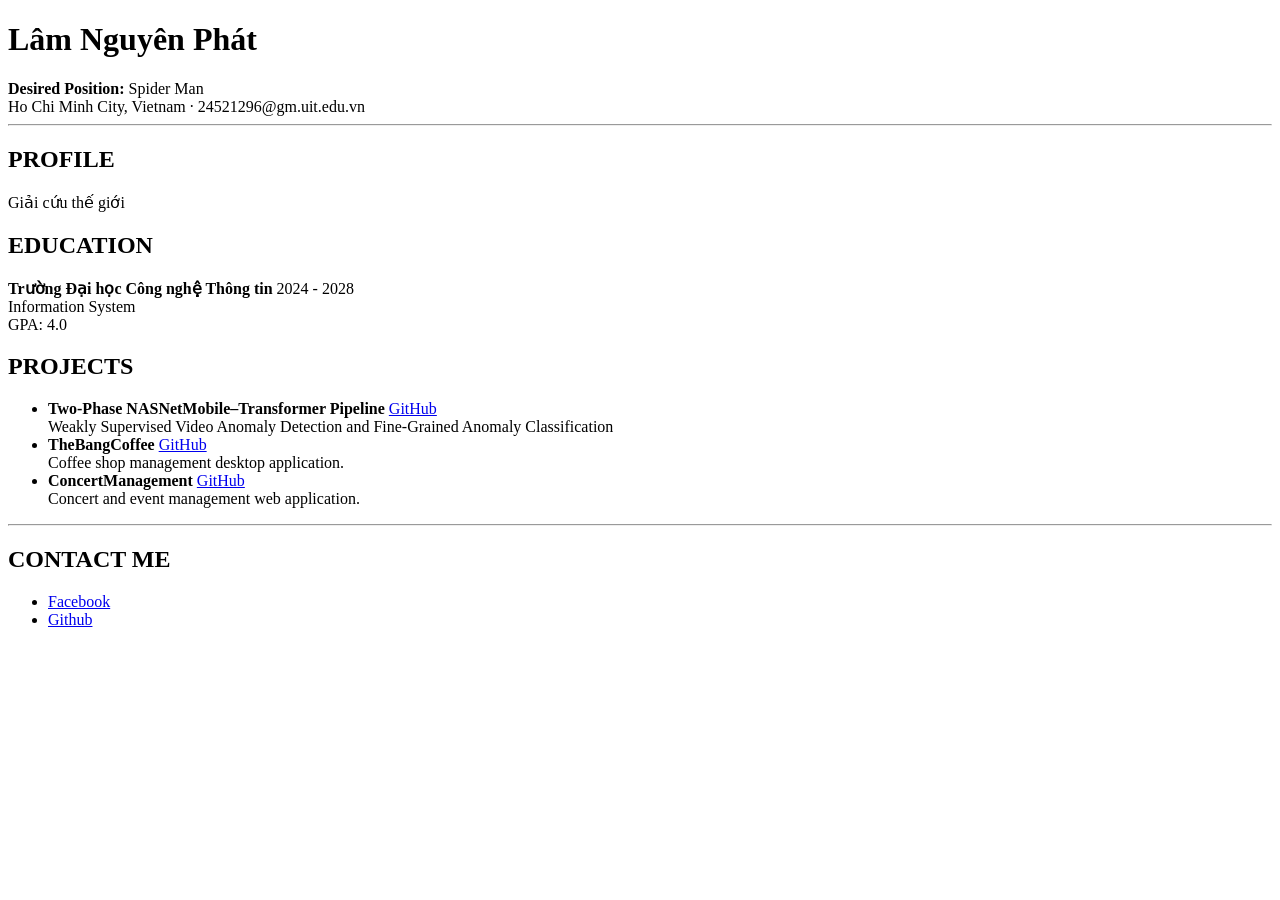
==== index.html @ 56f2bf9e "change name" ====
<!doctype html>
<html lang="vi">
  <head>
    <meta charset="UTF-8" />
    <meta name="viewport" content="width-device-width, initial scale = 1.0" />
    <title>CV - Lâm Nguyên Phát</title>
  </head>

  <body>
    <main>
      <header>
        <h1>Lâm Nguyên Phát</h1>
        <div><strong>Desired Position:</strong> Spider Man</div>
        <div>
          <span>Ho Chi Minh City, Vietnam</span>
          <span> · </span>
          <span>24521296@gm.uit.edu.vn</span>
        </div>
      </header>
      <hr />
      <section>
        <h2>PROFILE</h2>

        <p>Giải cứu thế giới</p>
      </section>
      <section>
        <h2>EDUCATION</h2>

        <div>
          <strong> Trường Đại học Công nghệ Thông tin </strong>
          <span> 2024 - 2028 </span>
        </div>
        <div>Information System</div>

        <div>GPA: 4.0</div>
      </section>
      <section>
        <h2>PROJECTS</h2>
        <ul>
          <li>
            <div>
              <div>
                <strong> Two-Phase NASNetMobile–Transformer Pipeline </strong>
                <a
                  href="https://github.com/Hatsu-Phat/TwoPhaseVADA"
                  target="_blank"
                >
                  GitHub
                </a>
              </div>
              <div>
                Weakly Supervised Video Anomaly Detection and Fine-Grained
                Anomaly Classification
              </div>
            </div>
          </li>
          <li>
            <div>
              <div>
                <strong> TheBangCoffee </strong>
                <a
                  href="https://github.com/GiaKhangCode/TheBangCoffee"
                  target="_blank"
                >
                  GitHub
                </a>
              </div>
              <div>Coffee shop management desktop application.</div>
            </div>
          </li>
          <li>
            <div>
              <div>
                <strong> ConcertManagement </strong>
                <a
                  href="https://github.com/GiaKhangCode/ConcertManagement"
                  target="_blank"
                >
                  GitHub
                </a>
              </div>
              <div>Concert and event management web application.</div>
            </div>
          </li>
        </ul>
      </section>
      <hr />
      <footer>
        <h2>CONTACT ME</h2>
        <nav>
          <ul>
            <li>
              <a
                href="https://www.facebook.com/ngphatiuemmaimai"
                target="_blank"
                >Facebook</a
              >
            </li>
            <li>
              <a href="https://github.com/Hatsu-Phat" target="_blank">Github</a>
            </li>
          </ul>
        </nav>
      </footer>
    </main>
  </body>
</html>
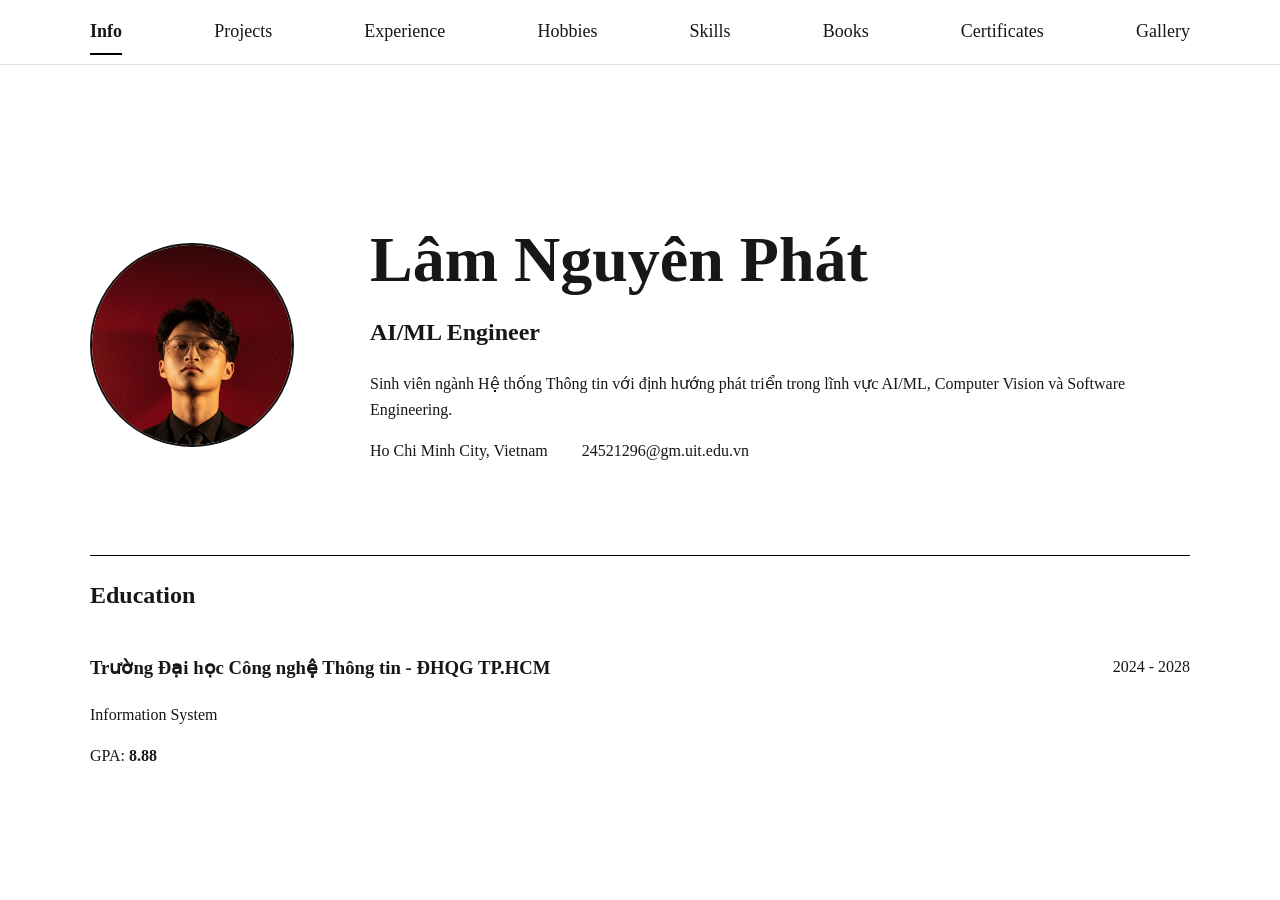
==== commit a56ce5e9: "assignment_1" ====
--- a/index.html
+++ b/index.html
@@ -2,106 +2,54 @@
 <html lang="vi">
   <head>
     <meta charset="UTF-8" />
-    <meta name="viewport" content="width-device-width, initial scale = 1.0" />
-    <title>CV - Lâm Nguyên Phát</title>
+    <meta name="viewport" content="width=device-width, initial-scale=1.0" />
+    <meta name="robots" content="noindex, nofollow, noarchive, nosnippet" />
+    <title>Portfolio - Lâm Nguyên Phát</title>
+    <link rel="stylesheet" href="css/style.css" />
   </head>
+  <body>
+    <header class="site-header">
+      <nav class="navbar nav-links">
+        <a class="active" href="index.html">Info</a>
+        <a href="projects.html">Projects</a>
+        <a href="experience.html">Experience</a>
+        <a href="hobbies.html">Hobbies</a>
+        <a href="skills.html">Skills</a>
+        <a href="books.html">Books</a>
+        <a href="certificates.html">Certificates</a>
+        <a href="gallery.html">Gallery</a>
+      </nav>
+    </header>
+    <main class="container">
+      <section class="info-section">
+        <div class="avatar-placeholder">
+          <img src="images/avatar.png" alt="Avatar" />
+        </div>
+        <div>
+          <h1>Lâm Nguyên Phát</h1>
+          <h2>AI/ML Engineer</h2>
+          <p>
+            Sinh viên ngành Hệ thống Thông tin với định hướng phát triển trong
+            lĩnh vực AI/ML, Computer Vision và Software Engineering.
+          </p>
+          <div>
+            <span style = "padding-right: 30px">Ho Chi Minh City, Vietnam</span>
+            <span>24521296@gm.uit.edu.vn</span>
+          </div>
+        </div>
+      </section>
 
-  <body>
-    <main>
-      <header>
-        <h1>Lâm Nguyên Phát</h1>
-        <div><strong>Desired Position:</strong> Spider Man</div>
-        <div>
-          <span>Ho Chi Minh City, Vietnam</span>
-          <span> · </span>
-          <span>24521296@gm.uit.edu.vn</span>
+      <section>
+        <h2>Education</h2>
+        <div class = "education-info">
+          <div>
+            <h3>Trường Đại học Công nghệ Thông tin - ĐHQG TP.HCM</h3>
+            <p>Information System</p>
+            <p>GPA: <strong>8.88</strong></p>
+          </div>
+          <span style = "margin-top: 20px"> 2024 - 2028 </span>
         </div>
-      </header>
-      <hr />
-      <section>
-        <h2>PROFILE</h2>
-
-        <p>Giải cứu thế giới</p>
       </section>
-      <section>
-        <h2>EDUCATION</h2>
-
-        <div>
-          <strong> Trường Đại học Công nghệ Thông tin </strong>
-          <span> 2024 - 2028 </span>
-        </div>
-        <div>Information System</div>
-
-        <div>GPA: 4.0</div>
-      </section>
-      <section>
-        <h2>PROJECTS</h2>
-        <ul>
-          <li>
-            <div>
-              <div>
-                <strong> Two-Phase NASNetMobile–Transformer Pipeline </strong>
-                <a
-                  href="https://github.com/Hatsu-Phat/TwoPhaseVADA"
-                  target="_blank"
-                >
-                  GitHub
-                </a>
-              </div>
-              <div>
-                Weakly Supervised Video Anomaly Detection and Fine-Grained
-                Anomaly Classification
-              </div>
-            </div>
-          </li>
-          <li>
-            <div>
-              <div>
-                <strong> TheBangCoffee </strong>
-                <a
-                  href="https://github.com/GiaKhangCode/TheBangCoffee"
-                  target="_blank"
-                >
-                  GitHub
-                </a>
-              </div>
-              <div>Coffee shop management desktop application.</div>
-            </div>
-          </li>
-          <li>
-            <div>
-              <div>
-                <strong> ConcertManagement </strong>
-                <a
-                  href="https://github.com/GiaKhangCode/ConcertManagement"
-                  target="_blank"
-                >
-                  GitHub
-                </a>
-              </div>
-              <div>Concert and event management web application.</div>
-            </div>
-          </li>
-        </ul>
-      </section>
-      <hr />
-      <footer>
-        <h2>CONTACT ME</h2>
-        <nav>
-          <ul>
-            <li>
-              <a
-                href="https://www.facebook.com/ngphatiuemmaimai"
-                target="_blank"
-                >Facebook</a
-              >
-            </li>
-            <li>
-              <a href="https://github.com/Hatsu-Phat" target="_blank">Github</a>
-            </li>
-          </ul>
-        </nav>
-      </footer>
     </main>
   </body>
 </html>
--- a/css/style.css
+++ b/css/style.css
@@ -0,0 +1,235 @@
+body {
+  margin: 0;
+  color: #171717;
+  font-family: "Times New Roman", serif;
+  font-size: 16px;
+  line-height: 1.6;
+}
+
+a {
+  color: inherit;
+}
+
+html {
+  scroll-behavior: smooth;
+}
+
+.navbar {
+  max-width: 1100px;
+  min-height: 64px;
+  margin: auto;
+
+  display: flex;
+  align-items: center;
+  justify-content: space-between;
+}
+
+.site-header {
+  background: #fff;
+  border-bottom: 1px solid #ddd;
+  position: sticky;
+  top: 0;
+  z-index: 100;
+}
+
+.nav-links a {
+  padding: 8px 0;
+  font-size: 18px;
+  text-decoration: none;
+  border-bottom: 2px solid transparent;
+}
+
+.nav-links a:hover,
+.nav-links a:focus {
+  border-bottom-color: #000;
+}
+
+.nav-links a.active {
+  font-weight: bold;
+  border-bottom-color: #000;
+}
+
+.container {
+  width: min(1100px, calc(100% - 40px));
+  margin: 0 auto;
+  padding: 70px 0;
+}
+
+.info-section{
+  min-height: 420px;
+
+  display: grid;
+  grid-template-columns: 220px 1fr;
+  align-items: center;
+  gap: 60px;
+  border-bottom: 1px solid #000;
+}
+
+.avatar-placeholder {
+  width: 200px;
+  height: 200px;
+
+  border: 2px solid #111;
+  border-radius: 50%;
+  overflow: hidden;
+
+  display: grid;
+  place-items: center;
+
+  background: #e8e8e8;
+}
+
+.avatar-placeholder img {
+  width: 100%;
+  height: 100%;
+  object-fit: cover;
+  display: block;
+}
+
+
+h1 {
+  margin: 0;
+  font-size: clamp(38px, 6vw, 64px);
+  line-height: 1.05;
+}
+
+.projects-list {
+  display: flex;
+  flex-direction: column;
+  gap: 24px;
+  margin-top: 45px;
+}
+
+.project-card {
+  display: grid;
+  grid-template-columns: 280px 1fr;
+  text-decoration: none;
+  color: inherit;
+  border: 1px solid #dedede;
+}
+
+.project-card:hover {
+  transform: translateY(-5px);
+  border-color: #111;
+
+  box-shadow:
+    0 15px 40px rgba(0, 0, 0, 0.08);
+}
+
+.project-image {
+  position: relative;
+  overflow: hidden;
+}
+
+.project-image img {
+  width: 100%;
+  height: 100%;
+  display: block;
+  object-fit: cover;
+}
+
+.project-card:hover .project-image img {
+  transform: scale(1.05);
+}
+
+.project-content {
+  padding: 28px 32px;
+  display: flex;
+  flex-direction: column;
+  justify-content: center;
+}
+
+.project-content h2 {
+  margin: 0 0 12px;
+  font-size: 25px;
+  line-height: 1.25;
+  color: #111;
+}
+
+.hobbies-image {
+  width: 100%;
+  max-width: 1100px;
+  height: auto;
+  display: block;
+}
+
+.skill-info {
+  display: flex;
+  justify-content: space-between;
+  margin-bottom: 7px;
+}
+
+.education-info {
+  display: flex;
+  justify-content: space-between;
+  margin-bottom: 7px;
+}
+
+.progress {
+  height: 10px;
+  background: #ddd;
+}
+
+.progress-bar {
+  height: 100%;
+  background: #111;
+}
+
+.badge-list {
+  display: flex;
+  flex-wrap: wrap;
+  gap: 12px;
+}
+
+.skill-badge {
+  padding: 8px 14px;
+  background: #111;
+  color: #fff;
+}
+
+.book-author {
+  margin: 0 0 16px;
+
+  font-size: 15px;
+  font-style: italic;
+
+  color: #666;
+}
+.certificates-list {
+  display: flex;
+  flex-direction: column;
+  align-items: center;
+  gap: 35px;
+}
+
+.certificate-card {
+  width: min(720px, 100%);
+  padding: 35px;
+  box-sizing: border-box;
+  border: 1px solid #ddd;
+  background: #fff;
+  text-align: center;
+}
+
+.certificate-image {
+  display: flex;
+  justify-content: center;
+  margin-bottom: 28px;
+}
+
+.certificate-image img {
+  width: min(520px, 90%);
+  height: auto;
+  display: block;
+  border: 1px solid #ddd;
+}
+.certificate-content {
+  max-width: 600px;
+  margin: 0 auto;
+}
+
+.certificate-content h2 {
+  margin: 0 0 5px;
+  font-size: 28px;
+  line-height: 1.2;
+}
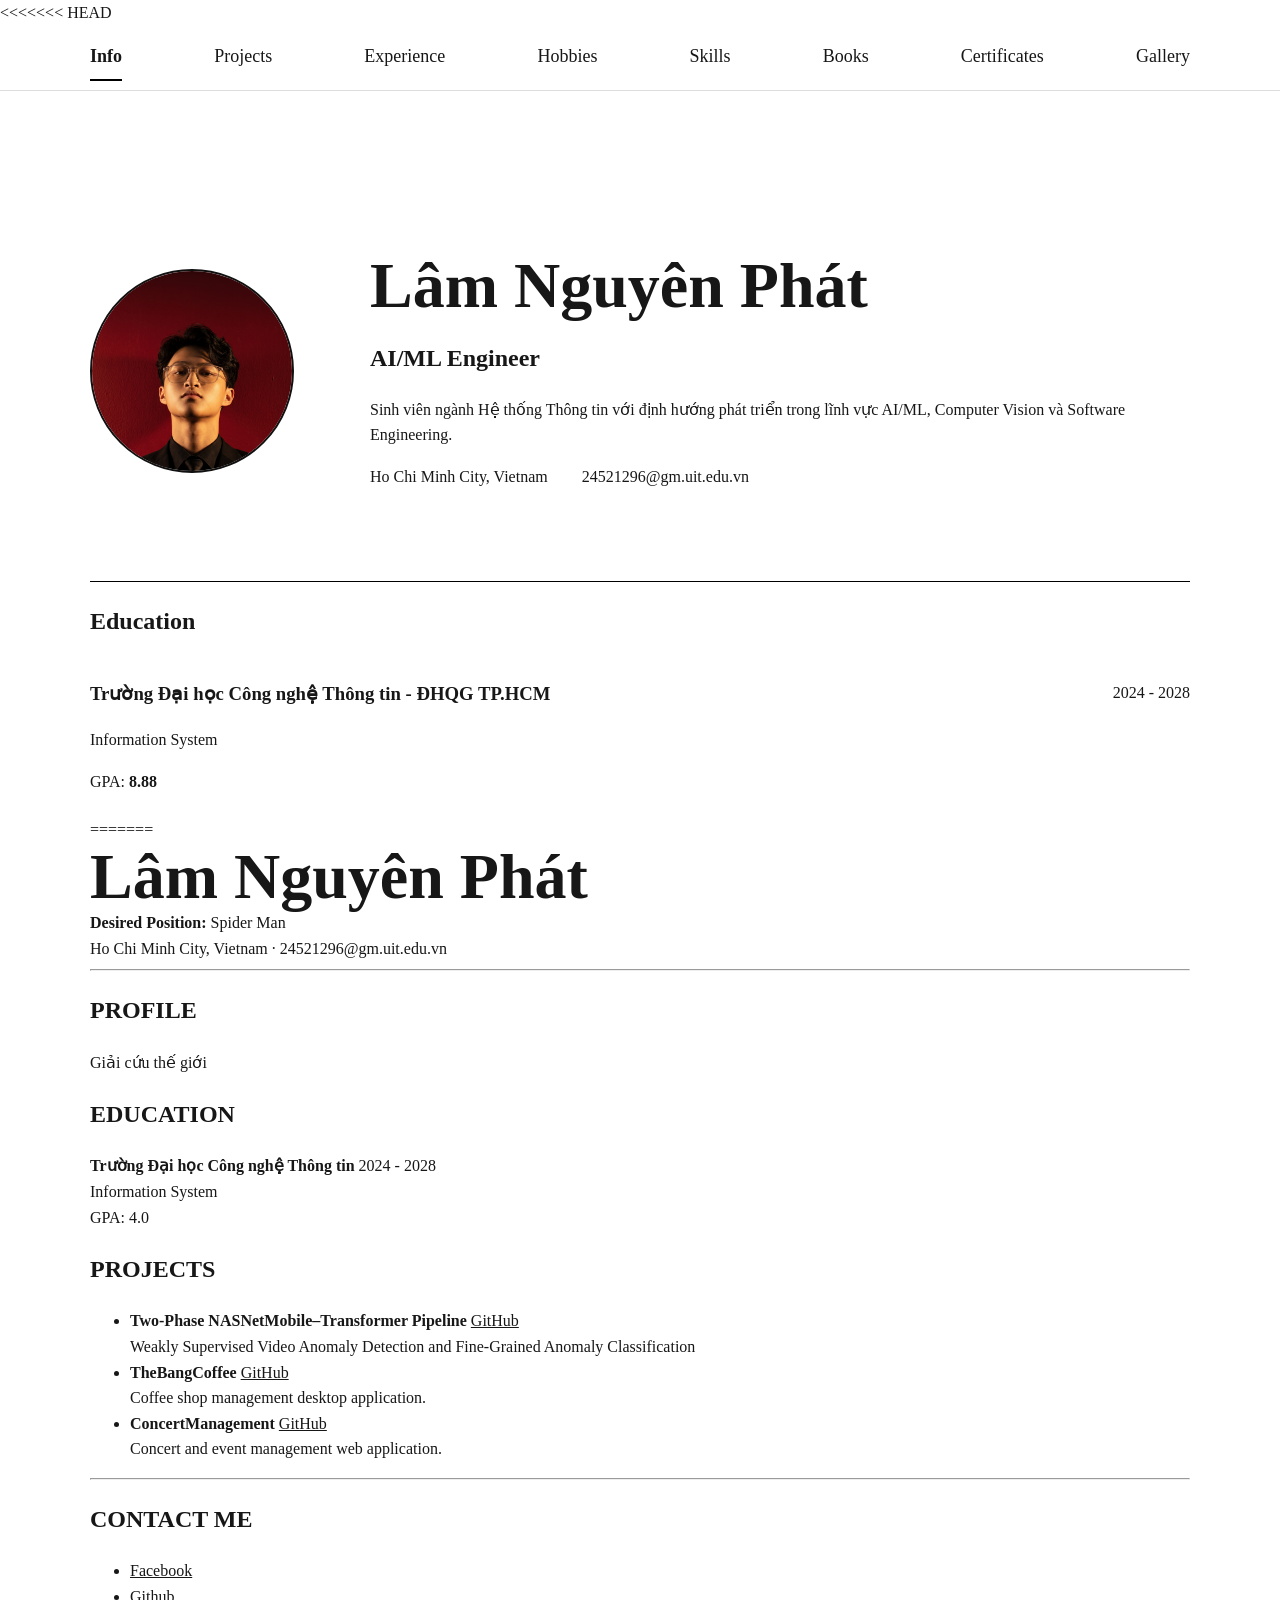
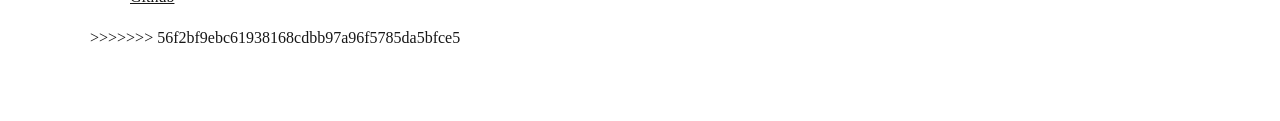
==== commit 41635a51: "Merge branch 'main' of https://github.com/Hatsu-Phat/Hatsu-Phat.github.io # Conflicts: #	index.html" ====
--- a/index.html
+++ b/index.html
@@ -2,6 +2,7 @@
 <html lang="vi">
   <head>
     <meta charset="UTF-8" />
+<<<<<<< HEAD
     <meta name="viewport" content="width=device-width, initial-scale=1.0" />
     <meta name="robots" content="noindex, nofollow, noarchive, nosnippet" />
     <title>Portfolio - Lâm Nguyên Phát</title>
@@ -50,6 +51,108 @@
           <span style = "margin-top: 20px"> 2024 - 2028 </span>
         </div>
       </section>
+=======
+    <meta name="viewport" content="width-device-width, initial scale = 1.0" />
+    <title>CV - Lâm Nguyên Phát</title>
+  </head>
+
+  <body>
+    <main>
+      <header>
+        <h1>Lâm Nguyên Phát</h1>
+        <div><strong>Desired Position:</strong> Spider Man</div>
+        <div>
+          <span>Ho Chi Minh City, Vietnam</span>
+          <span> · </span>
+          <span>24521296@gm.uit.edu.vn</span>
+        </div>
+      </header>
+      <hr />
+      <section>
+        <h2>PROFILE</h2>
+
+        <p>Giải cứu thế giới</p>
+      </section>
+      <section>
+        <h2>EDUCATION</h2>
+
+        <div>
+          <strong> Trường Đại học Công nghệ Thông tin </strong>
+          <span> 2024 - 2028 </span>
+        </div>
+        <div>Information System</div>
+
+        <div>GPA: 4.0</div>
+      </section>
+      <section>
+        <h2>PROJECTS</h2>
+        <ul>
+          <li>
+            <div>
+              <div>
+                <strong> Two-Phase NASNetMobile–Transformer Pipeline </strong>
+                <a
+                  href="https://github.com/Hatsu-Phat/TwoPhaseVADA"
+                  target="_blank"
+                >
+                  GitHub
+                </a>
+              </div>
+              <div>
+                Weakly Supervised Video Anomaly Detection and Fine-Grained
+                Anomaly Classification
+              </div>
+            </div>
+          </li>
+          <li>
+            <div>
+              <div>
+                <strong> TheBangCoffee </strong>
+                <a
+                  href="https://github.com/GiaKhangCode/TheBangCoffee"
+                  target="_blank"
+                >
+                  GitHub
+                </a>
+              </div>
+              <div>Coffee shop management desktop application.</div>
+            </div>
+          </li>
+          <li>
+            <div>
+              <div>
+                <strong> ConcertManagement </strong>
+                <a
+                  href="https://github.com/GiaKhangCode/ConcertManagement"
+                  target="_blank"
+                >
+                  GitHub
+                </a>
+              </div>
+              <div>Concert and event management web application.</div>
+            </div>
+          </li>
+        </ul>
+      </section>
+      <hr />
+      <footer>
+        <h2>CONTACT ME</h2>
+        <nav>
+          <ul>
+            <li>
+              <a
+                href="https://www.facebook.com/ngphatiuemmaimai"
+                target="_blank"
+                >Facebook</a
+              >
+            </li>
+            <li>
+              <a href="https://github.com/Hatsu-Phat" target="_blank">Github</a>
+            </li>
+          </ul>
+        </nav>
+      </footer>
+>>>>>>> 56f2bf9ebc61938168cdbb97a96f5785da5bfce5
     </main>
   </body>
 </html>
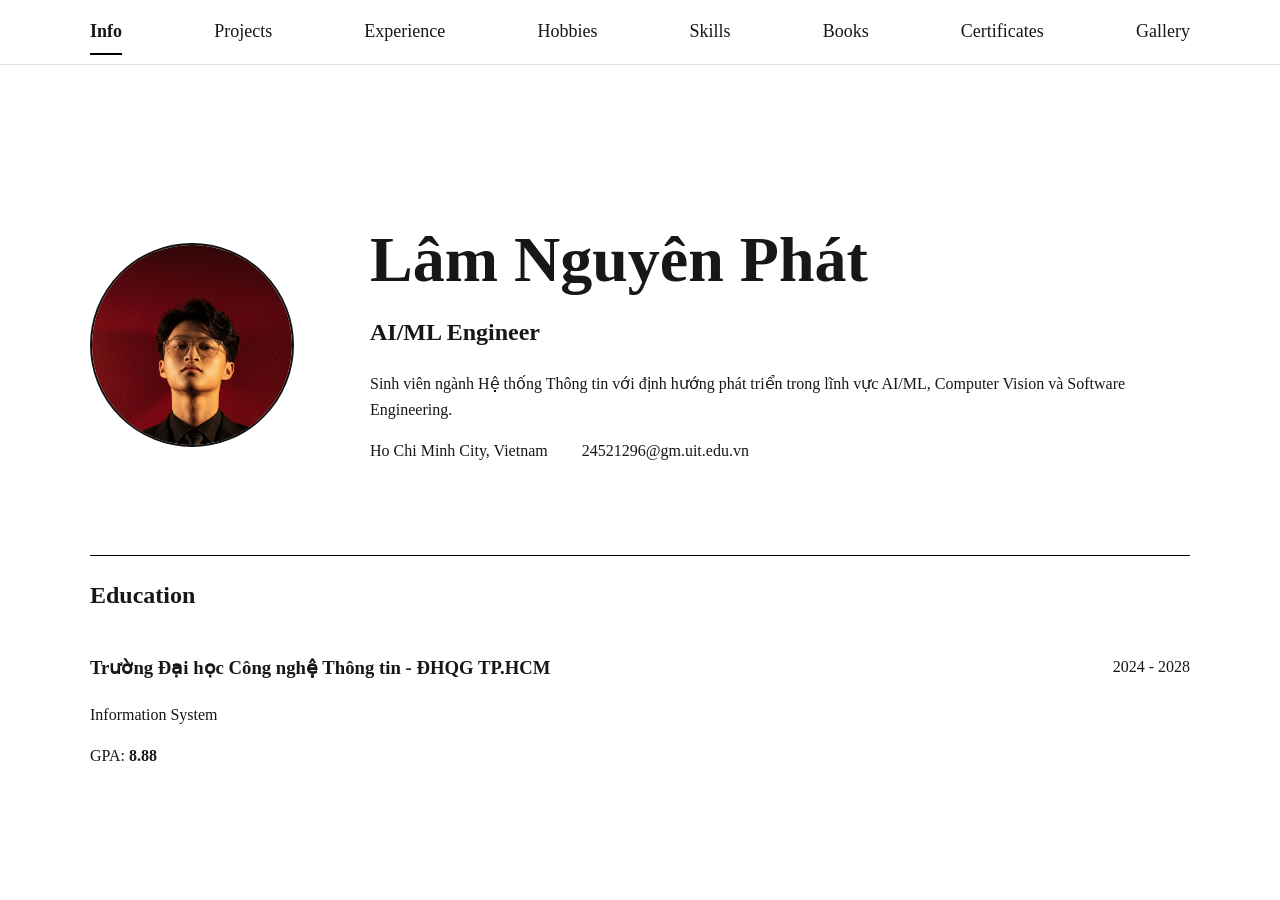
==== commit 06e5f258: "assighnment_1" ====
--- a/index.html
+++ b/index.html
@@ -2,7 +2,6 @@
 <html lang="vi">
   <head>
     <meta charset="UTF-8" />
-<<<<<<< HEAD
     <meta name="viewport" content="width=device-width, initial-scale=1.0" />
     <meta name="robots" content="noindex, nofollow, noarchive, nosnippet" />
     <title>Portfolio - Lâm Nguyên Phát</title>
@@ -51,108 +50,6 @@
           <span style = "margin-top: 20px"> 2024 - 2028 </span>
         </div>
       </section>
-=======
-    <meta name="viewport" content="width-device-width, initial scale = 1.0" />
-    <title>CV - Lâm Nguyên Phát</title>
-  </head>
-
-  <body>
-    <main>
-      <header>
-        <h1>Lâm Nguyên Phát</h1>
-        <div><strong>Desired Position:</strong> Spider Man</div>
-        <div>
-          <span>Ho Chi Minh City, Vietnam</span>
-          <span> · </span>
-          <span>24521296@gm.uit.edu.vn</span>
-        </div>
-      </header>
-      <hr />
-      <section>
-        <h2>PROFILE</h2>
-
-        <p>Giải cứu thế giới</p>
-      </section>
-      <section>
-        <h2>EDUCATION</h2>
-
-        <div>
-          <strong> Trường Đại học Công nghệ Thông tin </strong>
-          <span> 2024 - 2028 </span>
-        </div>
-        <div>Information System</div>
-
-        <div>GPA: 4.0</div>
-      </section>
-      <section>
-        <h2>PROJECTS</h2>
-        <ul>
-          <li>
-            <div>
-              <div>
-                <strong> Two-Phase NASNetMobile–Transformer Pipeline </strong>
-                <a
-                  href="https://github.com/Hatsu-Phat/TwoPhaseVADA"
-                  target="_blank"
-                >
-                  GitHub
-                </a>
-              </div>
-              <div>
-                Weakly Supervised Video Anomaly Detection and Fine-Grained
-                Anomaly Classification
-              </div>
-            </div>
-          </li>
-          <li>
-            <div>
-              <div>
-                <strong> TheBangCoffee </strong>
-                <a
-                  href="https://github.com/GiaKhangCode/TheBangCoffee"
-                  target="_blank"
-                >
-                  GitHub
-                </a>
-              </div>
-              <div>Coffee shop management desktop application.</div>
-            </div>
-          </li>
-          <li>
-            <div>
-              <div>
-                <strong> ConcertManagement </strong>
-                <a
-                  href="https://github.com/GiaKhangCode/ConcertManagement"
-                  target="_blank"
-                >
-                  GitHub
-                </a>
-              </div>
-              <div>Concert and event management web application.</div>
-            </div>
-          </li>
-        </ul>
-      </section>
-      <hr />
-      <footer>
-        <h2>CONTACT ME</h2>
-        <nav>
-          <ul>
-            <li>
-              <a
-                href="https://www.facebook.com/ngphatiuemmaimai"
-                target="_blank"
-                >Facebook</a
-              >
-            </li>
-            <li>
-              <a href="https://github.com/Hatsu-Phat" target="_blank">Github</a>
-            </li>
-          </ul>
-        </nav>
-      </footer>
->>>>>>> 56f2bf9ebc61938168cdbb97a96f5785da5bfce5
     </main>
   </body>
 </html>
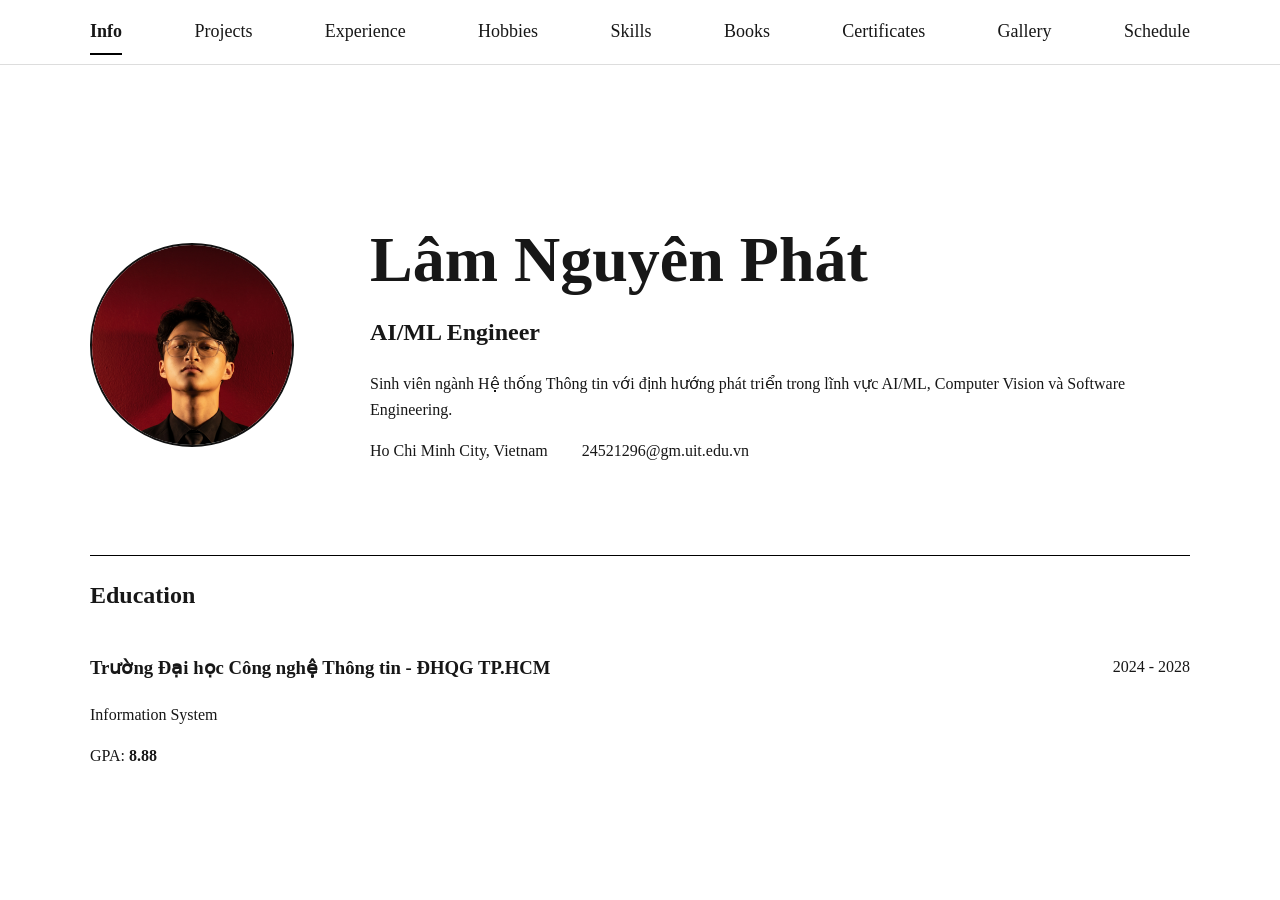
==== commit f363d4d7: "add table and responsive" ====
--- a/index.html
+++ b/index.html
@@ -18,6 +18,7 @@
         <a href="books.html">Books</a>
         <a href="certificates.html">Certificates</a>
         <a href="gallery.html">Gallery</a>
+        <a href="schedule.html">Schedule</a>
       </nav>
     </header>
     <main class="container">
@@ -33,7 +34,7 @@
             lĩnh vực AI/ML, Computer Vision và Software Engineering.
           </p>
           <div>
-            <span style = "padding-right: 30px">Ho Chi Minh City, Vietnam</span>
+            <span style="padding-right: 30px">Ho Chi Minh City, Vietnam</span>
             <span>24521296@gm.uit.edu.vn</span>
           </div>
         </div>
@@ -41,13 +42,13 @@
 
       <section>
         <h2>Education</h2>
-        <div class = "education-info">
+        <div class="education-info">
           <div>
             <h3>Trường Đại học Công nghệ Thông tin - ĐHQG TP.HCM</h3>
             <p>Information System</p>
             <p>GPA: <strong>8.88</strong></p>
           </div>
-          <span style = "margin-top: 20px"> 2024 - 2028 </span>
+          <span style="margin-top: 20px"> 2024 - 2028 </span>
         </div>
       </section>
     </main>
--- a/css/style.css
+++ b/css/style.css
@@ -55,7 +55,7 @@
   padding: 70px 0;
 }
 
-.info-section{
+.info-section {
   min-height: 420px;
 
   display: grid;
@@ -85,7 +85,6 @@
   object-fit: cover;
   display: block;
 }
-
 
 h1 {
   margin: 0;
@@ -112,8 +111,7 @@
   transform: translateY(-5px);
   border-color: #111;
 
-  box-shadow:
-    0 15px 40px rgba(0, 0, 0, 0.08);
+  box-shadow: 0 15px 40px rgba(0, 0, 0, 0.08);
 }
 
 .project-image {
@@ -233,3 +231,172 @@
   font-size: 28px;
   line-height: 1.2;
 }
+
+table {
+  width: 100%;
+  border-collapse: collapse;
+  table-layout: fixed;
+}
+
+th,
+td {
+  border: 1px solid #ccc;
+  padding: 12px;
+  text-align: center;
+  vertical-align: middle;
+}
+
+thead th {
+  background: #111;
+  color: #fff;
+  font-weight: bold;
+}
+
+tbody th {
+  font-weight: bold;
+}
+
+tbody td {
+  height: 60px;
+}
+
+tbody td p {
+  margin: 3px 0;
+}
+
+@media (max-width: 600px) {
+  body {
+    font-size: 15px;
+  }
+
+  .site-header {
+    position: relative;
+  }
+
+  .navbar {
+    width: calc(100% - 24px);
+
+    min-height: auto;
+
+    padding: 14px 0;
+
+    gap: 10px 18px;
+  }
+
+  .nav-links {
+    display: flex;
+    flex-wrap: wrap;
+    justify-content: center;
+
+    gap: 8px 18px;
+  }
+
+  .nav-links a {
+    font-size: 16px;
+    padding: 4px 0;
+  }
+
+  .container {
+    width: calc(100% - 24px);
+    padding: 40px 0;
+  }
+
+  h1 {
+    font-size: clamp(36px, 12vw, 50px);
+  }
+
+  /* INFO */
+
+  .info-section {
+    min-height: auto;
+
+    grid-template-columns: 1fr;
+    gap: 30px;
+
+    padding: 30px 0;
+    text-align: center;
+  }
+
+  .avatar-placeholder {
+    width: 160px;
+    height: 160px;
+    margin: 0 auto;
+  }
+
+  /* PROJECTS */
+
+  .projects-list {
+    gap: 18px;
+    margin-top: 30px;
+  }
+
+  .project-card {
+    grid-template-columns: 1fr;
+  }
+
+  .project-image {
+    height: 220px;
+  }
+
+  .project-content {
+    padding: 22px;
+  }
+
+  .project-content h2 {
+    font-size: 22px;
+  }
+
+  .project-card:hover {
+    transform: none;
+    box-shadow: none;
+  }
+
+  .project-card:hover .project-image img {
+    transform: none;
+  }
+
+  /* SKILLS */
+
+  .skill-info,
+  .education-info {
+    gap: 10px;
+  }
+
+  .skill-badge {
+    padding: 7px 12px;
+  }
+
+  /* CERTIFICATES */
+
+  .certificates-list {
+    gap: 24px;
+  }
+
+  .certificate-card {
+    width: 100%;
+    padding: 20px;
+  }
+
+  .certificate-image {
+    margin-bottom: 20px;
+  }
+
+  .certificate-image img {
+    width: 100%;
+  }
+
+  .certificate-content h2 {
+    font-size: 24px;
+  }
+
+  /* TABLE */
+
+  table {
+    min-width: 850px;
+  }
+
+  th,
+  td {
+    padding: 10px 8px;
+  }
+}
